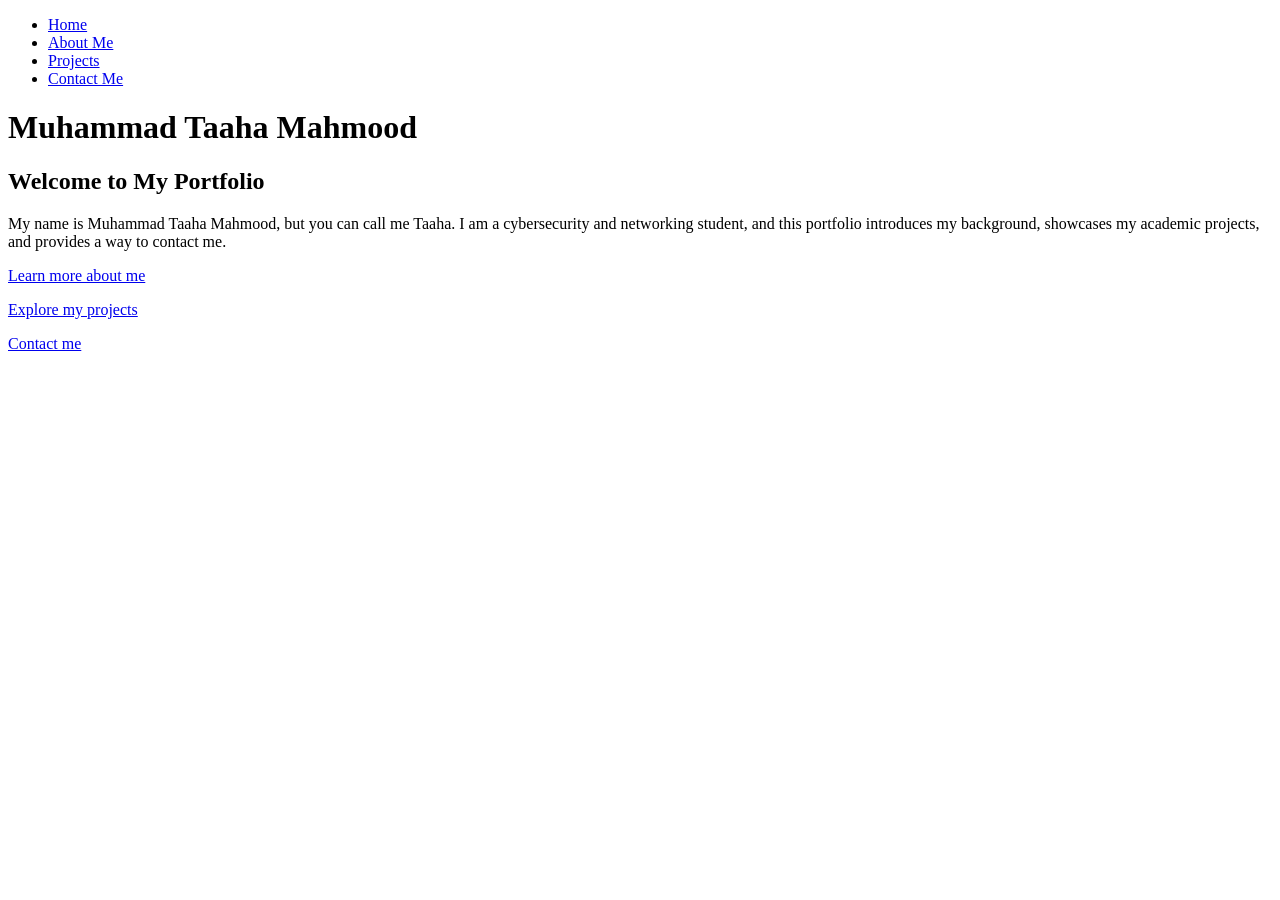
==== index.html @ df2e4a01 "Added page navigation, home and about content, and contact form" ====
<!DOCTYPE html>
<html lang="en">
<head>
    <meta charset="UTF-8">
    <meta name="viewport" content="width=device-width, initial-scale=1.0">
    <title>Home | Muhammad Taaha Mahmood</title>
</head>
<body>
    <!-- Page header and main navigation -->
    <header>
        <nav aria-label="Main navigation">
            <ul>
                <li><a href="index.html" aria-current="page">Home</a></li>
                <li><a href="about.html">About Me</a></li>
                <li><a href="projects.html">Projects</a></li>
                <li><a href="contact.html">Contact Me</a></li>
            </ul>
        </nav>
    </header>

    <!-- Main content unique to this page -->
    <main>
        <h1>Muhammad Taaha Mahmood</h1>
        <h2>Welcome to My Portfolio</h2>

        <p>
            My name is Muhammad Taaha Mahmood, but you can call me Taaha.
            I am a cybersecurity and networking student, and this portfolio
            introduces my background, showcases my academic projects,
            and provides a way to contact me.
        </p>

        <p>
            <a href="about.html">Learn more about me</a>
        </p>
        <p>
            <a href="projects.html">Explore my projects</a>
        </p>
        <p>
            <a href="contact.html">Contact me</a>
        </p>
    </main>

    <!-- Contact details and copyright -->
    <footer>
    </footer>
</body>
</html>
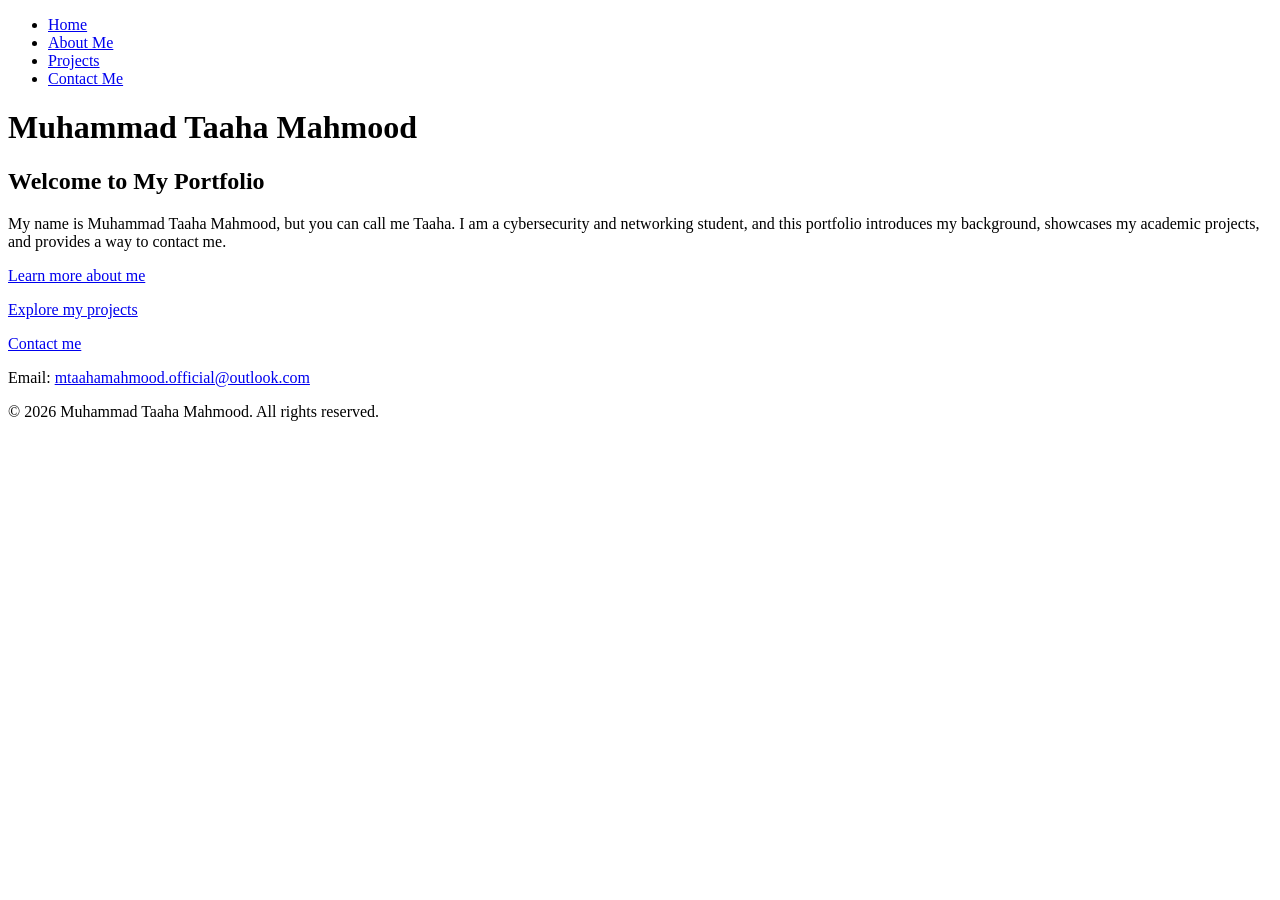
==== commit 4a9276c2: "Added contact email and copyright footer to all pages" ====
--- a/index.html
+++ b/index.html
@@ -43,6 +43,14 @@
 
     <!-- Contact details and copyright -->
     <footer>
+        <p>
+            Email:
+            <a href="mailto:mtaahamahmood.official@outlook.com">
+                mtaahamahmood.official@outlook.com
+            </a>
+        </p>
+
+        <p>&copy; 2026 Muhammad Taaha Mahmood. All rights reserved.</p>
     </footer>
 </body>
 </html>
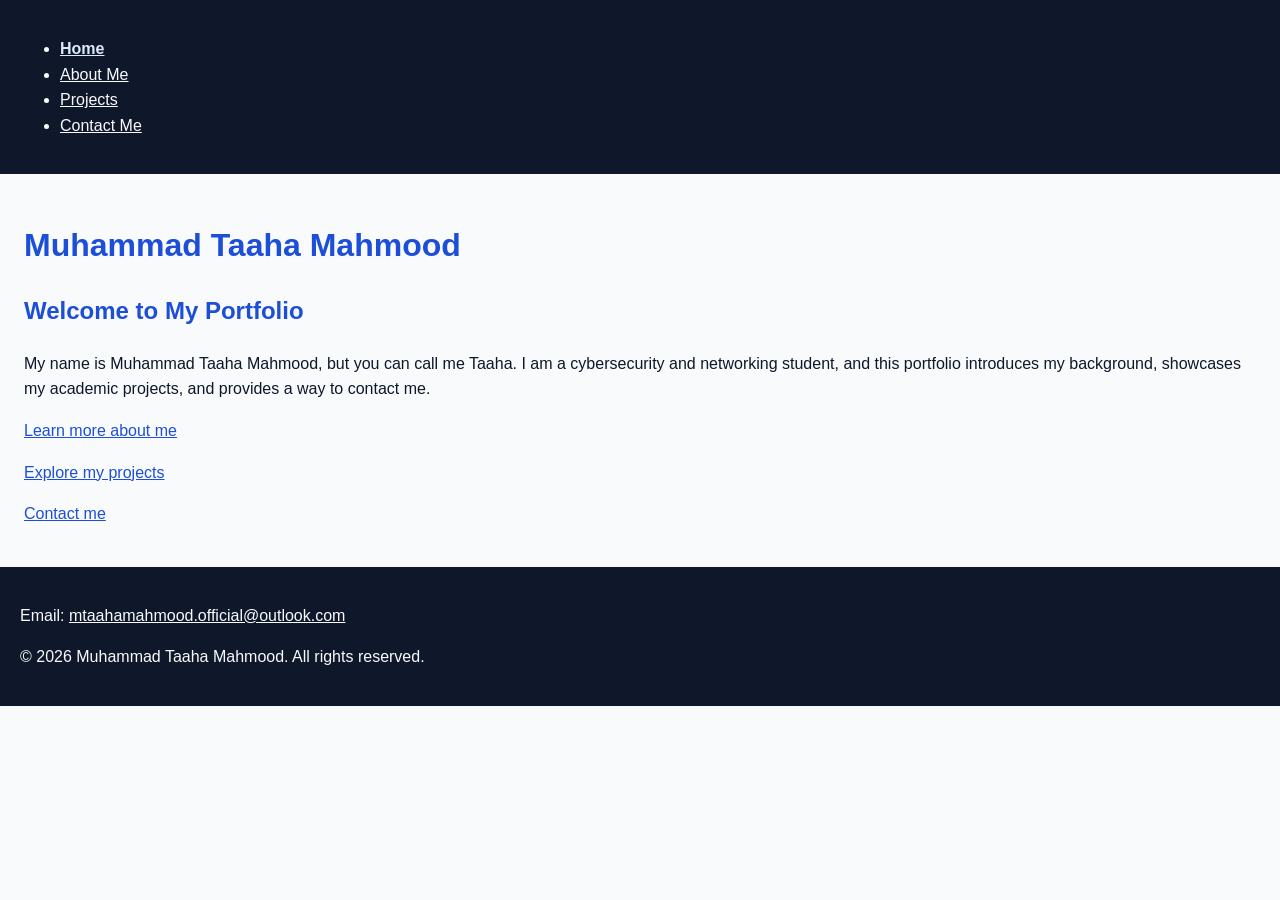
==== commit c1043518: "Linked stylesheets and apply blue colour scheme" ====
--- a/index.html
+++ b/index.html
@@ -4,6 +4,13 @@
     <meta charset="UTF-8">
     <meta name="viewport" content="width=device-width, initial-scale=1.0">
     <title>Home | Muhammad Taaha Mahmood</title>
+    <link rel="stylesheet" href="css/style.css">
+    <link rel="stylesheet" href="css/mobile.css"
+        media="screen and (max-width: 767px)">
+    <link rel="stylesheet" href="css/tablet.css"
+        media="screen and (min-width: 768px) and (max-width: 1023px)">
+    <link rel="stylesheet" href="css/laptop.css"
+        media="screen and (min-width: 1024px)">
 </head>
 <body>
     <!-- Page header and main navigation -->
--- a/css/style.css
+++ b/css/style.css
@@ -0,0 +1,59 @@
+body {
+    margin: 0;
+    background-color: #F8FAFC;
+    color: #0F172A;
+    font-family: Arial, Helvetica, sans-serif;
+    line-height: 1.6;
+}
+
+header,
+footer {
+    background-color: #0F172A;
+    color: #F8FAFC;
+    padding: 20px;
+}
+
+nav a,
+footer a {
+    color: #F8FAFC;
+}
+
+nav a[aria-current="page"] {
+    color: #DBEAFE;
+    font-weight: bold;
+}
+
+main {
+    padding: 24px;
+}
+
+h1,
+h2 {
+    color: #1D4ED8;
+}
+
+main a {
+    color: #1D4ED8;
+}
+
+button {
+    background-color: #1D4ED8;
+    color: #F8FAFC;
+    border: none;
+    padding: 12px 20px;
+    font: inherit;
+    cursor: pointer;
+}
+
+button:hover {
+    background-color: #0F172A;
+}
+
+input,
+textarea {
+    background-color: #DBEAFE;
+    color: #0F172A;
+    border: 1px solid #3B82F6;
+    padding: 10px;
+    font: inherit;
+}
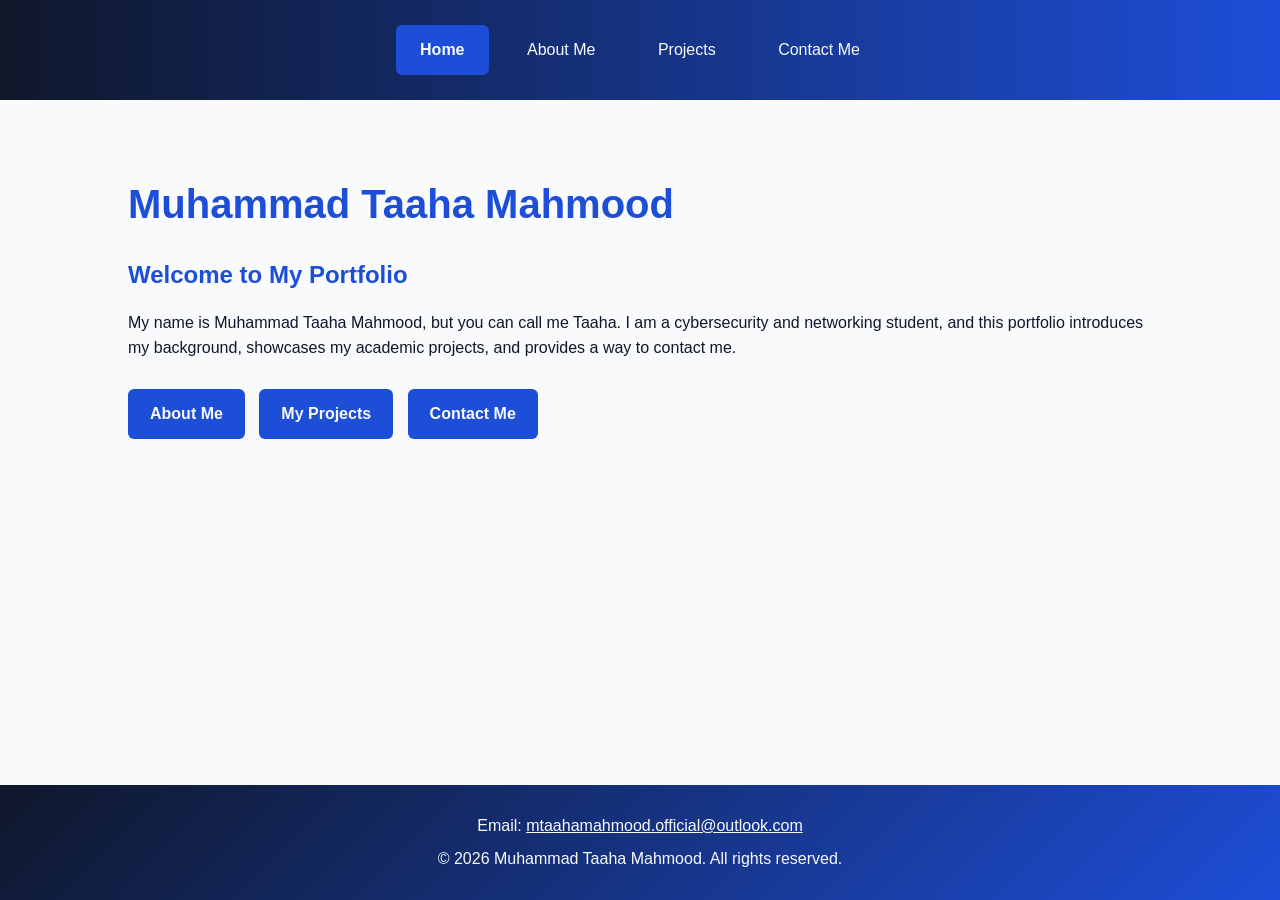
==== commit 20bdc541: "Improved home buttons, footer placement, and about page media layout" ====
--- a/index.html
+++ b/index.html
@@ -37,15 +37,11 @@
             and provides a way to contact me.
         </p>
 
-        <p>
-            <a href="about.html">Learn more about me</a>
-        </p>
-        <p>
-            <a href="projects.html">Explore my projects</a>
-        </p>
-        <p>
-            <a href="contact.html">Contact me</a>
-        </p>
+        <div class="home-buttons">
+            <a href="about.html">About Me</a>
+            <a href="projects.html">My Projects</a>
+            <a href="contact.html">Contact Me</a>
+        </div>
     </main>
 
     <!-- Contact details and copyright -->
--- a/css/style.css
+++ b/css/style.css
@@ -56,4 +56,210 @@
     border: 1px solid #3B82F6;
     padding: 10px;
     font: inherit;
+}
+
+* {
+    box-sizing: border-box;
+}
+
+nav ul {
+    list-style: none;
+    margin: 0;
+    padding: 0;
+    text-align: center;
+}
+
+nav li {
+    display: inline-block;
+    margin: 5px;
+}
+
+nav a {
+    display: inline-block;
+    padding: 10px 16px;
+    border-radius: 6px;
+    text-decoration: none;
+}
+
+nav a:hover,
+nav a[aria-current="page"] {
+    background-color: #1D4ED8;
+    color: #F8FAFC;
+}
+
+main {
+    width: 90%;
+    max-width: 1100px;
+    margin: 32px auto;
+    padding: 24px;
+}
+
+h1 {
+    font-size: 2rem;
+    margin-top: 0;
+    margin-bottom: 16px;
+}
+
+h2 {
+    font-size: 1.5rem;
+    margin-bottom: 12px;
+}
+
+p {
+    margin-bottom: 20px;
+}
+
+main img {
+    max-width: 100%;
+    height: auto;
+    border-radius: 12px;
+    margin-bottom: 20px;
+}
+
+form {
+    max-width: 650px;
+    padding: 24px;
+    background-color: #FFFFFF;
+    border: 1px solid #DBEAFE;
+    border-radius: 12px;
+}
+
+label {
+    display: block;
+    margin-bottom: 6px;
+    font-weight: bold;
+}
+
+input,
+textarea {
+    display: block;
+    width: 100%;
+    border-radius: 6px;
+}
+
+textarea {
+    resize: vertical;
+}
+
+button {
+    border-radius: 6px;
+}
+
+a:focus-visible,
+button:focus-visible,
+input:focus-visible,
+textarea:focus-visible {
+    outline: 3px solid #1D4ED8;
+    outline-offset: 3px;
+}
+
+nav a:focus-visible,
+footer a:focus-visible {
+    outline-color: #DBEAFE;
+}
+
+footer {
+    text-align: center;
+    overflow-wrap: anywhere;
+}
+
+footer p {
+    margin: 8px 0;
+}
+
+
+header {
+    background-image: linear-gradient(to right, #0F172A, #1D4ED8);
+}
+
+footer {
+    background-image: linear-gradient(135deg, #0F172A, #1D4ED8);
+}
+
+article {
+    background-color: #FFFFFF;
+    border: 1px solid #DBEAFE;
+    border-left: 5px solid #1D4ED8;
+    border-radius: 8px;
+    padding: 20px;
+    margin-bottom: 24px;
+}
+
+article h2 {
+    margin-top: 0;
+}
+
+article p:last-child {
+    margin-bottom: 0;
+}
+
+.home-buttons {
+    margin: 28px 0;
+}
+
+.home-buttons a {
+    display: inline-block;
+    background-color: #1D4ED8;
+    color: #F8FAFC;
+    padding: 12px 22px;
+    margin: 0 10px 12px 0;
+    border-radius: 6px;
+    text-decoration: none;
+    font-weight: bold;
+}
+
+.home-buttons a:hover {
+    background-color: #0F172A;
+}
+
+
+body {
+    min-height: 100vh;
+    display: grid;
+    grid-template-rows: auto 1fr auto;
+}
+
+main {
+    align-self: start;
+}
+
+.about-media {
+    margin: 24px 0;
+}
+
+main .about-media img {
+    display: block;
+    width: 80%;
+    max-width: 300px;
+    height: auto;
+    margin: 0 auto 20px;
+    border-radius: 12px;
+}
+
+main .about-media video {
+    display: block;
+    width: 100%;
+    max-width: 640px;
+    height: auto;
+    margin: 0 auto;
+    border-radius: 12px;
+    background-color: #0F172A;
+}
+
+@media screen and (min-width: 768px) {
+    main .about-media img {
+        display: inline-block;
+        width: 35%;
+        max-width: none;
+        margin: 0 3% 0 0;
+        vertical-align: middle;
+    }
+
+    main .about-media video {
+        display: inline-block;
+        width: 60%;
+        max-width: none;
+        margin: 0;
+        vertical-align: middle;
+    }
 }
--- a/css/mobile.css
+++ b/css/mobile.css
@@ -0,0 +1,75 @@
+main {
+    width: 94%;
+    margin: 20px auto;
+    padding: 12px;
+}
+
+header,
+footer {
+    padding: 16px 10px;
+}
+
+nav li {
+    margin: 4px 0;
+}
+
+nav a {
+    padding: 10px;
+}
+
+h1 {
+    font-size: 1.75rem;
+}
+
+h2 {
+    font-size: 1.25rem;
+}
+
+form {
+    padding: 16px;
+}
+
+button {
+    width: 100%;
+}
+
+.about-media {
+    margin: 24px 0;
+}
+
+main .about-media img {
+    display: block;
+    width: 80%;
+    max-width: 300px;
+    height: auto;
+    margin: 0 auto 20px;
+    border-radius: 12px;
+}
+
+main .about-media video {
+    display: block;
+    width: 100%;
+    max-width: 640px;
+    height: auto;
+    margin: 0 auto;
+    border-radius: 12px;
+    background-color: #0F172A;
+}
+
+@media screen and (min-width: 768px) {
+    main .about-media img {
+        display: inline-block;
+        width: 35%;
+        max-width: none;
+        margin: 0 3% 0 0;
+        vertical-align: middle;
+    }
+
+    main .about-media video {
+        display: inline-block;
+        width: 60%;
+        max-width: none;
+        margin: 0;
+        vertical-align: middle;
+    }
+}
--- a/css/tablet.css
+++ b/css/tablet.css
@@ -0,0 +1,17 @@
+main {
+    width: 90%;
+    margin: 28px auto;
+    padding: 24px;
+}
+
+nav a {
+    padding: 12px 20px;
+}
+
+h1 {
+    font-size: 2.25rem;
+}
+
+form {
+    width: 100%;
+}
--- a/css/laptop.css
+++ b/css/laptop.css
@@ -0,0 +1,19 @@
+main {
+    width: 85%;
+    max-width: 1100px;
+    margin: 40px auto;
+    padding: 32px;
+}
+
+nav a {
+    padding: 12px 24px;
+}
+
+h1 {
+    font-size: 2.5rem;
+}
+
+form {
+    width: 80%;
+    max-width: 650px;
+}
